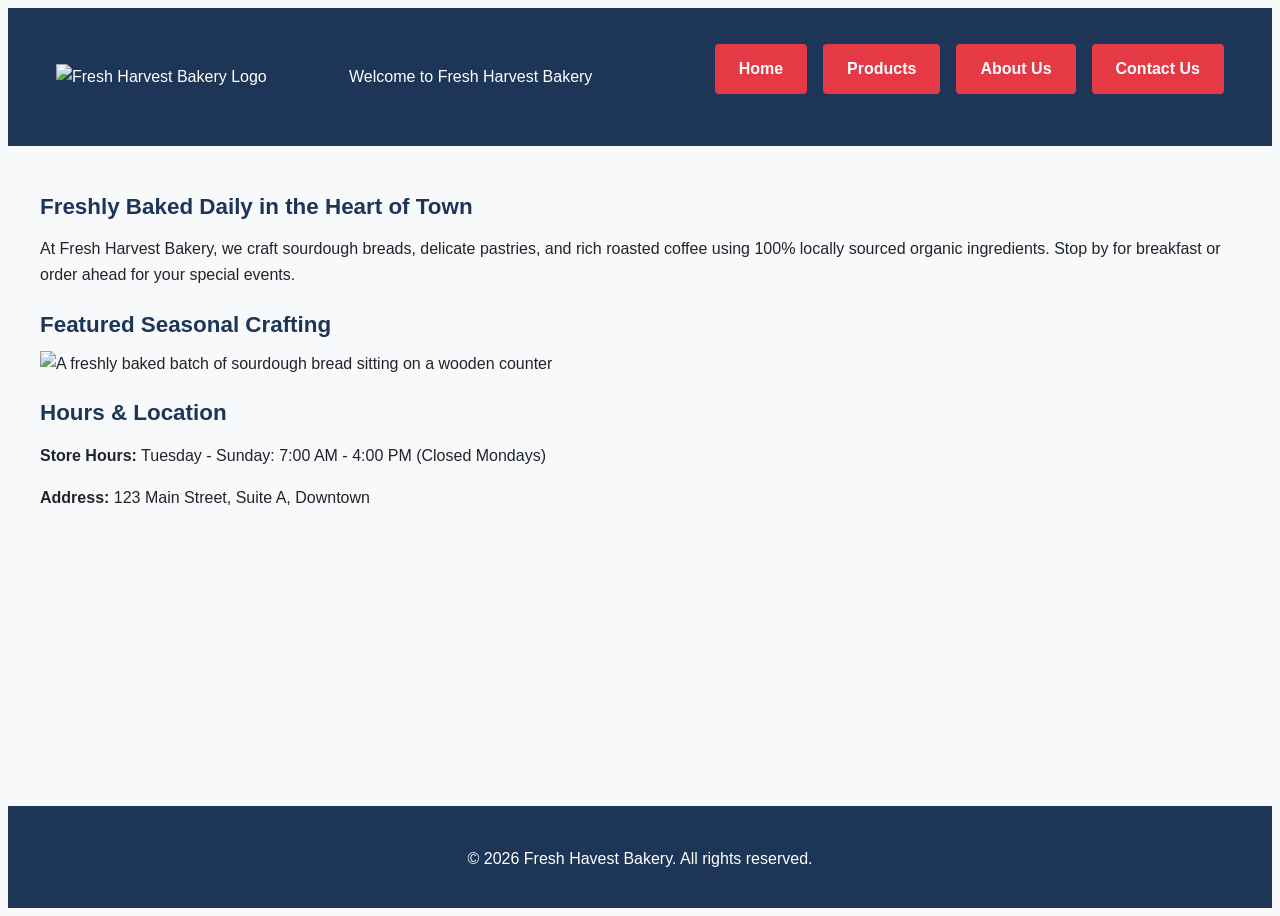
==== index.html @ f5dee2da "Add files via upload" ====
<!DOCTYPE html>
<html lang="en">
<head>
    <meta charset="UTF-8">
    <meta name="viewport" content="width=device-width, initial-scale=1.0">
    <title>Home - Fresh Harvest Bakery</title>
    <link rel="stylesheet" href="style.css">
</head>
<body>
    <header>
        <img src="bakery-logo_c.png" alt="Fresh Harvest Bakery Logo"
    <h1>Welcome to Fresh Harvest Bakery</h1>
    <nav>
        <ul>
            <li><a href="index.html" class="btn">Home</a></li>
            <li><a href="products.html" class="btn">Products</a></li>
            <li><a href="about.html" class="btn">About Us</a></li>
            <li><a href="contact.html" class="btn">Contact Us</a></li>
            </ul>
        </nav>
    </header>
    
    <main>
        <section> 
            <h2>Freshly Baked Daily in the Heart of Town</h2>
            <p>At Fresh Harvest Bakery, we craft sourdough breads, delicate pastries, and rich roasted coffee using 100% locally sourced organic ingredients. Stop by for breakfast or order ahead for your special events. </p>
        </section>

        <section>
        <h2>Featured Seasonal Crafting</h2>
        <!--Required Responsive Image using <picture> -->
        <picture>
            <source media="(min-width: 1024px)" srcset="bakery-feature-large_c.png">
            <source media="(min-width: 600px)" srcset="bakery_bread_c.png">
            <img src="bakery-feature-small_c.png" alt="A freshly baked batch of sourdough bread sitting on a wooden counter">
                </picture>
        </section>

        <section>
            <h2>Hours & Location</h2>
            <p><strong>Store Hours:</strong> Tuesday - Sunday: 7:00 AM - 4:00 PM (Closed Mondays)</p>
            <p><strong>Address:</strong> 123 Main Street, Suite A, Downtown</p>
        </section>
    </main>

    <footer>
        <p>&copy; 2026 Fresh Havest Bakery. All rights reserved.</p>
    </footer>
    <script src="script.js"></script>
</body>
</html>
---- style.css ----
CSS
/* ==========================================================================
   TOUCHSTONE 3: VISUAL DESIGN SYSTEM
   Color Palette: 3 Colors (Primary: #1D3557, Secondary: #457B9D, Accent: #E63946)
   Typography: Max 2 Font Families ('Segoe UI' / system sans-serif)
   Approach: Mobile-First Layout using Flexbox
   ========================================================================== */

/* 1. Global Reset & Variables */
* {
  box-sizing: border-box;
  margin: 0;
  padding: 0;
}

:root {
  --primary-color: #1D3557;   /* Deep Navy for headings & brand identity */
  --secondary-color: #457B9D; /* Muted Slate Blue for borders/accents */
  --accent-color: #E63946;    /* Coral Red for buttons/CTAs */
  --bg-light: #F8F9FA;        /* Light Grey background for scannability */
  --text-dark: #212529;       /* Dark charcoal for high contrast body text */
  --white: #FFFFFF;
  --font-main: 'Segoe UI', Tahoma, Geneva, Verdana, sans-serif;
  --spacing-sm: 0.75rem;
  --spacing-md: 1.5rem;
  --spacing-lg: 3rem;
}

body {
  font-family: var(--font-main);
  line-height: 1.6;
  color: var(--text-dark);
  background-color: var(--bg-light);
  display: flex;
  flex-direction: column;
  min-height: 100vh;
}

/* 2. Responsive Typography & Hierarchy */
h1, h2, h3 {
  color: var(--primary-color);
  line-height: 1.2;
  margin-bottom: var(--spacing-sm);
}

h1 { font-size: 1.8rem; }
h2 { font-size: 1.4rem; margin-top: var(--spacing-md); }
h3 { font-size: 1.15rem; }

p, li {
  font-size: 1rem;
  margin-bottom: var(--spacing-sm);
}

/* 3. Header & Navigation (Flexbox Mobile View) */
header {
  background-color: var(--primary-color);
  color: var(--white);
  padding: var(--spacing-md);
  text-align: center;
}

header h1 {
  color: var(--white);
}

nav ul {
  list-style: none;
  display: flex;
  flex-direction: column; /* Stacked links on mobile */
  gap: 0.5rem;
  margin-top: var(--spacing-sm);
}

nav a {
  color: var(--white);
  text-decoration: none;
  font-weight: 600;
  padding: var(--spacing-sm);
  background-color: rgba(255, 255, 255, 0.1);
  border-radius: 4px;
  display: block;
}

nav a:hover, 
nav a:focus {
  background-color: var(--accent-color);
}

/* 4. Main Layout & Cards (Flexbox) */
main {
  flex: 1;
  padding: var(--spacing-md);
  max-width: 1200px;
  margin: 0 auto;
  width: 100%;
}

.card-container {
  display: flex;
  flex-direction: column; /* Mobile first vertical stack */
  gap: var(--spacing-md);
  margin-top: var(--spacing-md);
}

.card {
  background-color: var(--white);
  border: 1px solid var(--secondary-color);
  border-top: 4px solid var(--primary-color);
  border-radius: 6px;
  padding: var(--spacing-md);
  box-shadow: 0 2px 5px rgba(0,0,0,0.05);
}

/* 5. Form & Call to Action Styling */
form {
  display: flex;
  flex-direction: column;
  gap: var(--spacing-sm);
  background-color: var(--white);
  padding: var(--spacing-md);
  border-radius: 6px;
  border: 1px solid var(--secondary-color);
}

label {
  font-weight: 600;
  color: var(--primary-color);
}

input, textarea, select {
  width: 100%;
  padding: var(--spacing-sm);
  border: 1px solid var(--secondary-color);
  border-radius: 4px;
  font-family: inherit;
  font-size: 1rem;
}

button, .btn {
  background-color: var(--accent-color);
  color: var(--white);
  border: none;
  padding: var(--spacing-sm) var(--spacing-md);
  font-size: 1rem;
  font-weight: 600;
  border-radius: 4px;
  cursor: pointer;
  text-align: center;
  text-decoration: none;
  transition: background-color 0.2s ease;
}

button:hover, .btn:hover {
  background-color: #c92a37;
}

/* 6. Footer */
footer {
  background-color: var(--primary-color);
  color: var(--white);
  text-align: center;
  padding: var(--spacing-md);
  margin-top: var(--spacing-lg);
}

/* ==========================================================================
   7. MEDIA QUERY: Larger Screens (Tablets & Desktops >= 768px)
   ========================================================================== */
@media (min-width: 768px) {
  header {
    display: flex;
    justify-content: space-between;
    align-items: center;
    padding: var(--spacing-md) var(--spacing-lg);
  }

  header h1 {
    font-size: 2.2rem;
  }

  nav ul {
    flex-direction: row; /* Horizontal navbar on tablet/desktop */
    gap: 1rem;
  }

  nav a {
    background-color: transparent;
  }

  .card-container {
    flex-direction: row; /* Horizontal flex layout for content cards */
    flex-wrap: wrap;
  }

  .card {
    flex: 1 1 calc(50% - var(--spacing-md)); /* 2-column layout */
  }
}

CSS
/* ==========================================================================
   TOUCHSTONE 3: VISUAL DESIGN SYSTEM
   Color Palette: 3 Colors (Primary: #1D3557, Secondary: #457B9D, Accent: #E63946)
   Typography: Max 2 Font Families ('Segoe UI' / system sans-serif)
   Approach: Mobile-First Layout using Flexbox
   ========================================================================== */

/* 1. Global Reset & Variables */
* {
  box-sizing: border-box;
  margin: 0;
  padding: 0;
}

:root {
  --primary-color: #1D3557;   /* Deep Navy for headings & brand identity */
  --secondary-color: #457B9D; /* Muted Slate Blue for borders/accents */
  --accent-color: #E63946;    /* Coral Red for buttons/CTAs */
  --bg-light: #F8F9FA;        /* Light Grey background for scannability */
  --text-dark: #212529;       /* Dark charcoal for high contrast body text */
  --white: #FFFFFF;
  --font-main: 'Segoe UI', Tahoma, Geneva, Verdana, sans-serif;
  --spacing-sm: 0.75rem;
  --spacing-md: 1.5rem;
  --spacing-lg: 3rem;
}

body {
  font-family: var(--font-main);
  line-height: 1.6;
  color: var(--text-dark);
  background-color: var(--bg-light);
  display: flex;
  flex-direction: column;
  min-height: 100vh;
}

/* 2. Responsive Typography & Hierarchy */
h1, h2, h3 {
  color: var(--primary-color);
  line-height: 1.2;
  margin-bottom: var(--spacing-sm);
}

h1 { font-size: 1.8rem; }
h2 { font-size: 1.4rem; margin-top: var(--spacing-md); }
h3 { font-size: 1.15rem; }

p, li {
  font-size: 1rem;
  margin-bottom: var(--spacing-sm);
}

/* 3. Header & Navigation (Flexbox Mobile View) */
header {
  background-color: var(--primary-color);
  color: var(--white);
  padding: var(--spacing-md);
  text-align: center;
}

header h1 {
  color: var(--white);
}

nav ul {
  list-style: none;
  display: flex;
  flex-direction: column; /* Stacked links on mobile */
  gap: 0.5rem;
  margin-top: var(--spacing-sm);
}

nav a {
  color: var(--white);
  text-decoration: none;
  font-weight: 600;
  padding: var(--spacing-sm);
  background-color: rgba(255, 255, 255, 0.1);
  border-radius: 4px;
  display: block;
}

nav a:hover, 
nav a:focus {
  background-color: var(--accent-color);
}

/* 4. Main Layout & Cards (Flexbox) */
main {
  flex: 1;
  padding: var(--spacing-md);
  max-width: 1200px;
  margin: 0 auto;
  width: 100%;
}

.card-container {
  display: flex;
  flex-direction: column; /* Mobile first vertical stack */
  gap: var(--spacing-md);
  margin-top: var(--spacing-md);
}

.card {
  background-color: var(--white);
  border: 1px solid var(--secondary-color);
  border-top: 4px solid var(--primary-color);
  border-radius: 6px;
  padding: var(--spacing-md);
  box-shadow: 0 2px 5px rgba(0,0,0,0.05);
}

/* 5. Form & Call to Action Styling */
form {
  display: flex;
  flex-direction: column;
  gap: var(--spacing-sm);
  background-color: var(--white);
  padding: var(--spacing-md);
  border-radius: 6px;
  border: 1px solid var(--secondary-color);
}

label {
  font-weight: 600;
  color: var(--primary-color);
}

input, textarea, select {
  width: 100%;
  padding: var(--spacing-sm);
  border: 1px solid var(--secondary-color);
  border-radius: 4px;
  font-family: inherit;
  font-size: 1rem;
}

button, .btn {
  background-color: var(--accent-color);
  color: var(--white);
  border: none;
  padding: var(--spacing-sm) var(--spacing-md);
  font-size: 1rem;
  font-weight: 600;
  border-radius: 4px;
  cursor: pointer;
  text-align: center;
  text-decoration: none;
  transition: background-color 0.2s ease;
}

button:hover, .btn:hover {
  background-color: #c92a37;
}

/* 6. Footer */
footer {
  background-color: var(--primary-color);
  color: var(--white);
  text-align: center;
  padding: var(--spacing-md);
  margin-top: var(--spacing-lg);
}

/* ==========================================================================
   7. MEDIA QUERY: Larger Screens (Tablets & Desktops >= 768px)
   ========================================================================== */
@media (min-width: 768px) {
  header {
    display: flex;
    justify-content: space-between;
    align-items: center;
    padding: var(--spacing-md) var(--spacing-lg);
  }

  header h1 {
    font-size: 2.2rem;
  }

  nav ul {
    flex-direction: row; /* Horizontal navbar on tablet/desktop */
    gap: 1rem;
  }

  nav a {
    background-color: transparent;
  }

  .card-container {
    flex-direction: row; /* Horizontal flex layout for content cards */
    flex-wrap: wrap;
  }

  .card {
    flex: 1 1 calc(50% - var(--spacing-md)); /* 2-column layout */
  }
}
/* --- TOUCHSTONE 4 STYLES --- */

/* Validation Errors & Success Messages */
.error-msg {
  color: #c0392b;
  font-size: 0.85rem;
  display: block;
  margin-top: 0.2rem;
}

.success-msg {
  color: #27ae60;
  font-weight: bold;
  margin-top: 1rem;
}

/* Favorites Section Styling */
.favorites-section {
  background: #f7e8d8;
  padding: 1rem;
  border-radius: 6px;
  margin-bottom: 2rem;
}

.favorites-box {
  background: #ffffff;
  padding: 1rem;
  border-radius: 4px;
  margin: 0.5rem 0 1rem 0;
}

.fav-item {
  display: flex;
  justify-content: space-between;
  padding: 0.5rem 0;
  border-bottom: 1px solid #eee;
}
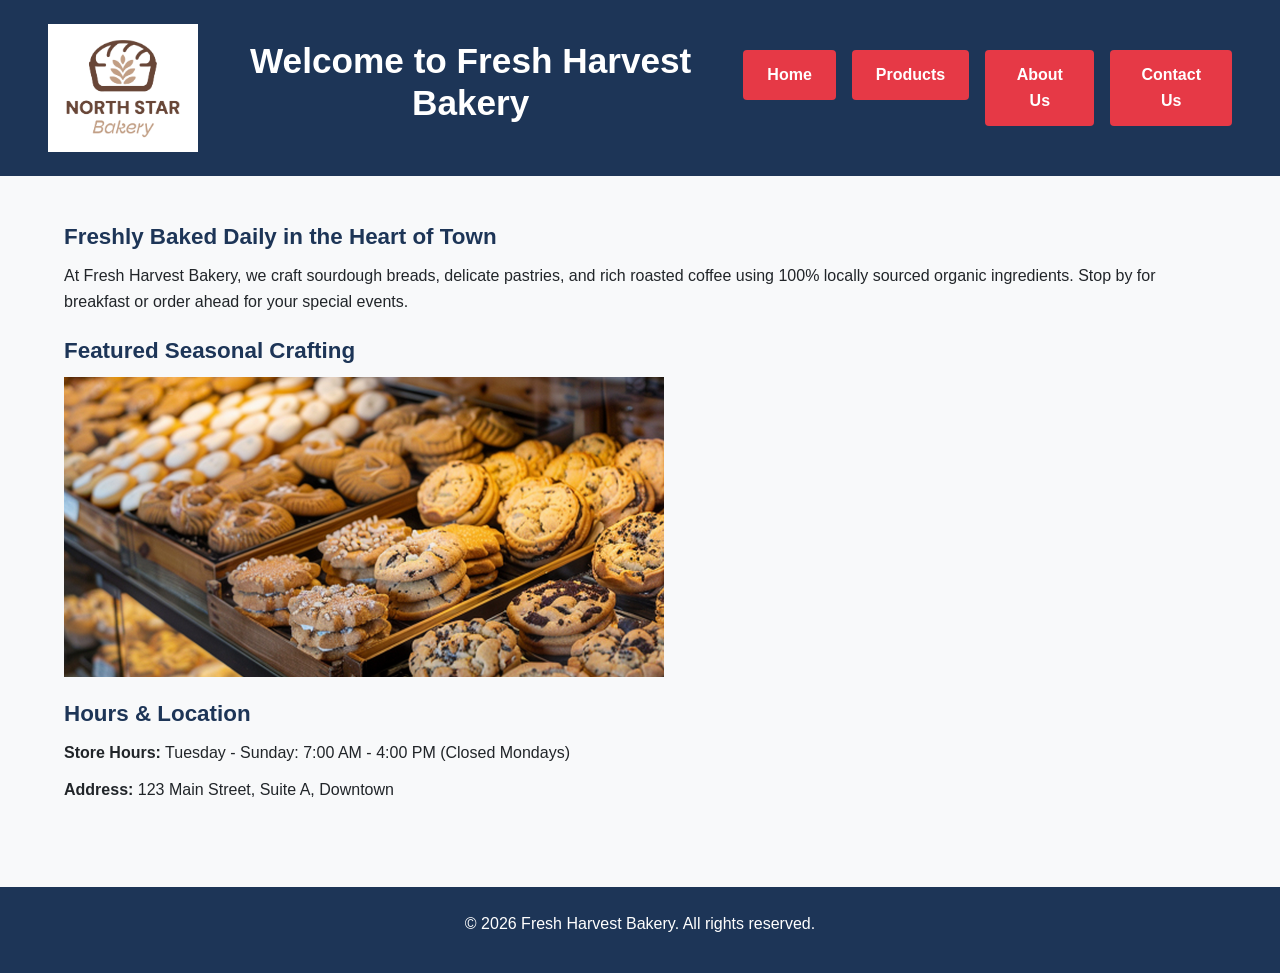
==== commit 9f869937: "Correct img tag and add dimensions in index.html Fixed img tag closure and added width/height attrib" ====
--- a/index.html
+++ b/index.html
@@ -8,14 +8,15 @@
 </head>
 <body>
     <header>
-        <img src="bakery-logo_c.png" alt="Fresh Harvest Bakery Logo"
-    <h1>Welcome to Fresh Harvest Bakery</h1>
-    <nav>
-        <ul>
-            <li><a href="index.html" class="btn">Home</a></li>
-            <li><a href="products.html" class="btn">Products</a></li>
-            <li><a href="about.html" class="btn">About Us</a></li>
-            <li><a href="contact.html" class="btn">Contact Us</a></li>
+        <!-- Fixed: Closed the img tag properly with '>' -->
+        <img src="bakery-logo_c.png" alt="Fresh Harvest Bakery Logo" width="150" height="50">
+        <h1>Welcome to Fresh Harvest Bakery</h1>
+        <nav>
+            <ul>
+                <li><a href="index.html" class="btn">Home</a></li>
+                <li><a href="products.html" class="btn">Products</a></li>
+                <li><a href="about.html" class="btn">About Us</a></li>
+                <li><a href="contact.html" class="btn">Contact Us</a></li>
             </ul>
         </nav>
     </header>
@@ -23,17 +24,17 @@
     <main>
         <section> 
             <h2>Freshly Baked Daily in the Heart of Town</h2>
-            <p>At Fresh Harvest Bakery, we craft sourdough breads, delicate pastries, and rich roasted coffee using 100% locally sourced organic ingredients. Stop by for breakfast or order ahead for your special events. </p>
+            <p>At Fresh Harvest Bakery, we craft sourdough breads, delicate pastries, and rich roasted coffee using 100% locally sourced organic ingredients. Stop by for breakfast or order ahead for your special events.</p>
         </section>
 
         <section>
-        <h2>Featured Seasonal Crafting</h2>
-        <!--Required Responsive Image using <picture> -->
-        <picture>
-            <source media="(min-width: 1024px)" srcset="bakery-feature-large_c.png">
-            <source media="(min-width: 600px)" srcset="bakery_bread_c.png">
-            <img src="bakery-feature-small_c.png" alt="A freshly baked batch of sourdough bread sitting on a wooden counter">
-                </picture>
+            <h2>Featured Seasonal Crafting</h2>
+            <!-- Required Responsive Image using <picture> -->
+            <picture>
+                <source media="(min-width: 1024px)" srcset="bakery-feature-large_c.png">
+                <source media="(min-width: 600px)" srcset="bakery_bread_c.png">
+                <img src="bakery-feature-small_c.png" alt="A freshly baked batch of sourdough bread sitting on a wooden counter" width="600" height="400">
+            </picture>
         </section>
 
         <section>
@@ -44,8 +45,8 @@
     </main>
 
     <footer>
-        <p>&copy; 2026 Fresh Havest Bakery. All rights reserved.</p>
+        <p>&copy; 2026 Fresh Harvest Bakery. All rights reserved.</p>
     </footer>
     <script src="script.js"></script>
 </body>
-</html>+</html>
--- a/style.css
+++ b/style.css
@@ -1,7 +1,5 @@
-
-CSS
 /* ==========================================================================
-   TOUCHSTONE 3: VISUAL DESIGN SYSTEM
+   TOUCHSTONE 3 & 4: VISUAL DESIGN SYSTEM
    Color Palette: 3 Colors (Primary: #1D3557, Secondary: #457B9D, Accent: #E63946)
    Typography: Max 2 Font Families ('Segoe UI' / system sans-serif)
    Approach: Mobile-First Layout using Flexbox
@@ -83,7 +81,7 @@
   display: block;
 }
 
-nav a:hover, 
+nav a:hover,  
 nav a:focus {
   background-color: var(--accent-color);
 }
@@ -113,7 +111,14 @@
   box-shadow: 0 2px 5px rgba(0,0,0,0.05);
 }
 
-/* 5. Form & Call to Action Styling */
+/* 5. Images (Global Sizing Fix) */
+img {
+  max-width: 100%;
+  height: auto;
+  display: block;
+}
+
+/* 6. Form & Call to Action Styling */
 form {
   display: flex;
   flex-direction: column;
@@ -156,7 +161,42 @@
   background-color: #c92a37;
 }
 
-/* 6. Footer */
+/* 7. Touchstone 4 Additions (Messages & Favorites) */
+.error-msg {
+  color: #c0392b;
+  font-size: 0.85rem;
+  display: block;
+  margin-top: 0.2rem;
+}
+
+.success-msg {
+  color: #27ae60;
+  font-weight: bold;
+  margin-top: 1rem;
+}
+
+.favorites-section {
+  background: #f7e8d8;
+  padding: 1rem;
+  border-radius: 6px;
+  margin-bottom: 2rem;
+}
+
+.favorites-box {
+  background: #ffffff;
+  padding: 1rem;
+  border-radius: 4px;
+  margin: 0.5rem 0 1rem 0;
+}
+
+.fav-item {
+  display: flex;
+  justify-content: space-between;
+  padding: 0.5rem 0;
+  border-bottom: 1px solid #eee;
+}
+
+/* 8. Footer */
 footer {
   background-color: var(--primary-color);
   color: var(--white);
@@ -166,7 +206,7 @@
 }
 
 /* ==========================================================================
-   7. MEDIA QUERY: Larger Screens (Tablets & Desktops >= 768px)
+   9. MEDIA QUERY: Larger Screens (Tablets & Desktops >= 768px)
    ========================================================================== */
 @media (min-width: 768px) {
   header {
@@ -198,241 +238,3 @@
     flex: 1 1 calc(50% - var(--spacing-md)); /* 2-column layout */
   }
 }
-
-CSS
-/* ==========================================================================
-   TOUCHSTONE 3: VISUAL DESIGN SYSTEM
-   Color Palette: 3 Colors (Primary: #1D3557, Secondary: #457B9D, Accent: #E63946)
-   Typography: Max 2 Font Families ('Segoe UI' / system sans-serif)
-   Approach: Mobile-First Layout using Flexbox
-   ========================================================================== */
-
-/* 1. Global Reset & Variables */
-* {
-  box-sizing: border-box;
-  margin: 0;
-  padding: 0;
-}
-
-:root {
-  --primary-color: #1D3557;   /* Deep Navy for headings & brand identity */
-  --secondary-color: #457B9D; /* Muted Slate Blue for borders/accents */
-  --accent-color: #E63946;    /* Coral Red for buttons/CTAs */
-  --bg-light: #F8F9FA;        /* Light Grey background for scannability */
-  --text-dark: #212529;       /* Dark charcoal for high contrast body text */
-  --white: #FFFFFF;
-  --font-main: 'Segoe UI', Tahoma, Geneva, Verdana, sans-serif;
-  --spacing-sm: 0.75rem;
-  --spacing-md: 1.5rem;
-  --spacing-lg: 3rem;
-}
-
-body {
-  font-family: var(--font-main);
-  line-height: 1.6;
-  color: var(--text-dark);
-  background-color: var(--bg-light);
-  display: flex;
-  flex-direction: column;
-  min-height: 100vh;
-}
-
-/* 2. Responsive Typography & Hierarchy */
-h1, h2, h3 {
-  color: var(--primary-color);
-  line-height: 1.2;
-  margin-bottom: var(--spacing-sm);
-}
-
-h1 { font-size: 1.8rem; }
-h2 { font-size: 1.4rem; margin-top: var(--spacing-md); }
-h3 { font-size: 1.15rem; }
-
-p, li {
-  font-size: 1rem;
-  margin-bottom: var(--spacing-sm);
-}
-
-/* 3. Header & Navigation (Flexbox Mobile View) */
-header {
-  background-color: var(--primary-color);
-  color: var(--white);
-  padding: var(--spacing-md);
-  text-align: center;
-}
-
-header h1 {
-  color: var(--white);
-}
-
-nav ul {
-  list-style: none;
-  display: flex;
-  flex-direction: column; /* Stacked links on mobile */
-  gap: 0.5rem;
-  margin-top: var(--spacing-sm);
-}
-
-nav a {
-  color: var(--white);
-  text-decoration: none;
-  font-weight: 600;
-  padding: var(--spacing-sm);
-  background-color: rgba(255, 255, 255, 0.1);
-  border-radius: 4px;
-  display: block;
-}
-
-nav a:hover, 
-nav a:focus {
-  background-color: var(--accent-color);
-}
-
-/* 4. Main Layout & Cards (Flexbox) */
-main {
-  flex: 1;
-  padding: var(--spacing-md);
-  max-width: 1200px;
-  margin: 0 auto;
-  width: 100%;
-}
-
-.card-container {
-  display: flex;
-  flex-direction: column; /* Mobile first vertical stack */
-  gap: var(--spacing-md);
-  margin-top: var(--spacing-md);
-}
-
-.card {
-  background-color: var(--white);
-  border: 1px solid var(--secondary-color);
-  border-top: 4px solid var(--primary-color);
-  border-radius: 6px;
-  padding: var(--spacing-md);
-  box-shadow: 0 2px 5px rgba(0,0,0,0.05);
-}
-
-/* 5. Form & Call to Action Styling */
-form {
-  display: flex;
-  flex-direction: column;
-  gap: var(--spacing-sm);
-  background-color: var(--white);
-  padding: var(--spacing-md);
-  border-radius: 6px;
-  border: 1px solid var(--secondary-color);
-}
-
-label {
-  font-weight: 600;
-  color: var(--primary-color);
-}
-
-input, textarea, select {
-  width: 100%;
-  padding: var(--spacing-sm);
-  border: 1px solid var(--secondary-color);
-  border-radius: 4px;
-  font-family: inherit;
-  font-size: 1rem;
-}
-
-button, .btn {
-  background-color: var(--accent-color);
-  color: var(--white);
-  border: none;
-  padding: var(--spacing-sm) var(--spacing-md);
-  font-size: 1rem;
-  font-weight: 600;
-  border-radius: 4px;
-  cursor: pointer;
-  text-align: center;
-  text-decoration: none;
-  transition: background-color 0.2s ease;
-}
-
-button:hover, .btn:hover {
-  background-color: #c92a37;
-}
-
-/* 6. Footer */
-footer {
-  background-color: var(--primary-color);
-  color: var(--white);
-  text-align: center;
-  padding: var(--spacing-md);
-  margin-top: var(--spacing-lg);
-}
-
-/* ==========================================================================
-   7. MEDIA QUERY: Larger Screens (Tablets & Desktops >= 768px)
-   ========================================================================== */
-@media (min-width: 768px) {
-  header {
-    display: flex;
-    justify-content: space-between;
-    align-items: center;
-    padding: var(--spacing-md) var(--spacing-lg);
-  }
-
-  header h1 {
-    font-size: 2.2rem;
-  }
-
-  nav ul {
-    flex-direction: row; /* Horizontal navbar on tablet/desktop */
-    gap: 1rem;
-  }
-
-  nav a {
-    background-color: transparent;
-  }
-
-  .card-container {
-    flex-direction: row; /* Horizontal flex layout for content cards */
-    flex-wrap: wrap;
-  }
-
-  .card {
-    flex: 1 1 calc(50% - var(--spacing-md)); /* 2-column layout */
-  }
-}
-/* --- TOUCHSTONE 4 STYLES --- */
-
-/* Validation Errors & Success Messages */
-.error-msg {
-  color: #c0392b;
-  font-size: 0.85rem;
-  display: block;
-  margin-top: 0.2rem;
-}
-
-.success-msg {
-  color: #27ae60;
-  font-weight: bold;
-  margin-top: 1rem;
-}
-
-/* Favorites Section Styling */
-.favorites-section {
-  background: #f7e8d8;
-  padding: 1rem;
-  border-radius: 6px;
-  margin-bottom: 2rem;
-}
-
-.favorites-box {
-  background: #ffffff;
-  padding: 1rem;
-  border-radius: 4px;
-  margin: 0.5rem 0 1rem 0;
-}
-
-.fav-item {
-  display: flex;
-  justify-content: space-between;
-  padding: 0.5rem 0;
-  border-bottom: 1px solid #eee;
-}
-
